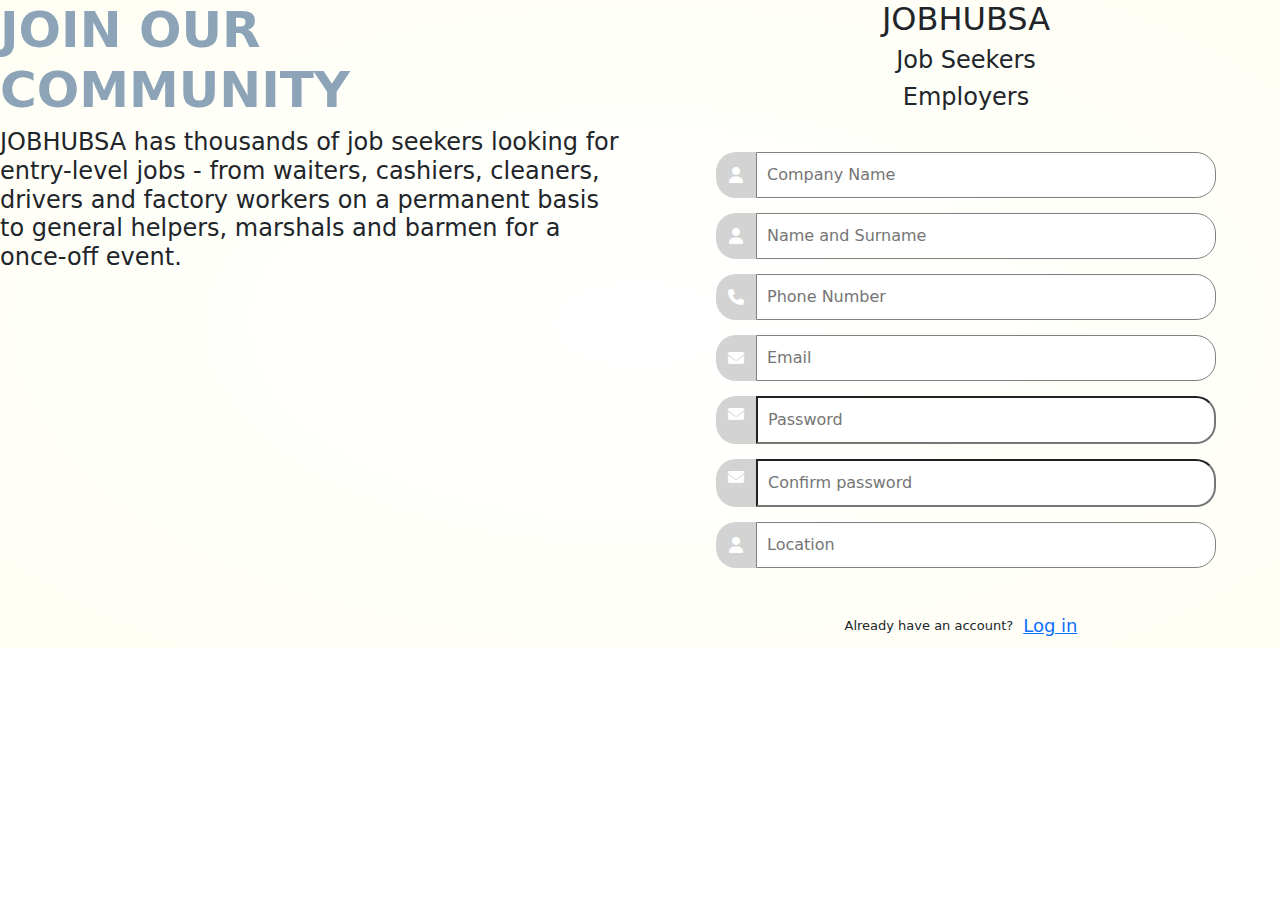
==== employer.html @ 093b6d68 "Create employer.html" ====
<!DOCTYPE html>
<html lang="en">
<head>
    <meta charset="UTF-8">
    <meta http-equiv="X-UA-Compatible" content="IE=edge">
    <meta name="viewport" content="width=device-width, initial-scale=1.0">
    <link href="bootstrap/css/bootstrap.min.css" type="text/css" rel="stylesheet" >
    <link rel="stylesheet" href="fontAwesome/css/all.css" />
    <title>login</title>
    <link rel="stylesheet" href="style.css">
    <script src="js/script.js"></script>
</head>
<body>
    <div id="login_sin_row" class="row"> <!-------------LOgin form--------------------->
        <div id="form_pic" class="col-lg-6 col-md-12">
          <!--  <h1>Hello</h1>
            <div class="pic_container">
                <img src="images/login_f_pic.jpg" alt="image">
            </div> -->
           <p class="text" style="display: block;
                                    justify-content:center;
                                    align-items:center;
           ">
                <h1 style="
                font-weight: 900; 
                color:rgb(141, 164, 184);
                font-size:50px
                
                ">
                    JOIN OUR
                    COMMUNITY
                </h1>
                <h4 style="
                font-weight: 400; 
                
                ">
                    JOBHUBSA has thousands of job seekers looking for entry-level jobs - from waiters, cashiers,
                    cleaners, drivers and factory workers on a permanent basis to general helpers,
                    marshals and barmen for a once-off event.
                </h4>
            </p>
        
        </div>

        <div id="sign_up" class="col-lg-6 col-md-12">
            <!-- Sign_UP -->
            <div class="container">
                <div id="content1" class="content">
                    <h2>JOBHUBSA</h2>
                    <div class="employe_yer_links">
                        <h4 class="seeker" href="signup.html"><a>Job Seekers</a></h4>
                        <h4 class="employer" href="employer.html"><a>Employers</a></h4>

                    </div>
                    <div class="form-container">
                        <form method="post" >
                            <!-- <?php include('errors.php'); ?> -->
                            <div class="input-cnt">
                            <i id="name" class="fas fa-user"></i>
                            <input type="text" name="username" placeholder="Company Name" required>
                            </div>

                            <div class="input-cnt">
                                <i id="name" class="fas fa-user"></i>
                                <input type="text" name="username" placeholder="Name and Surname" required>
                            </div>

                            <div class="input-cnt">
                                <i id="name" class="fas fa-phone"></i>
                                <input type="text" placeholder="Phone Number"  name="cellphone" >
                            </div>
            
                            <div class="input-cnt">
                            <i id="name" class="fas fa-envelope"></i>
                            <input type="text" name="Email" placeholder="Email" required>
                            </div>
            
                            <div class="input-cnt">
                                <i id="password" class="fas fa-envelope"></i>
                                <input class="password" type="password" name="password" placeholder="Password" required>
                            </div>

                            <div class="input-cnt">
                                <i id="password" class="fas fa-envelope"></i>
                                <input class="password" type="password" name="password" placeholder="Confirm password" required>
                            </div>
            
                            <div class="input-cnt">
                                <i id="name" class="fas fa-user"></i>
                                <input type="text" name="Location" placeholder="Location" required>
                            </div>
            
                            <div class="input-cnt">
                            <input onclick="update()" type="submit" />
                            </div>
                        
                        </form>
                    </div>    
                </div>
                <div class="login_text">
                  <div style="font-size: small;">Already have an account?</div><a style="font-size:large; padding:10px;" href="login.html">Log in</a>
                </div> 
            </div>
        </div>
    </div>
<script src="js/employer_employe_forms.js"></script> 
<script src="bootstrap/js/jquery.min.js" type="text/javascript"></script>
<script src="popper/popper.min.js" type="text/javascript"></script>
<script src="bootstrap/js/bootstrap.min.js" type="text/javascript"></script>
<script src="js/bootstrap.bundle.js" ></script> 
</body>
</html>
---- style.css ----
*{
    box-sizing: border-box;
    margin: 0;
    padding: 0;
    list-style-type: none;
    text-decoration: none;
}

body {
  background-image:  radial-gradient(rgb(255, 255, 255), rgb(255, 255, 245)); 
    background-position: center center;
    background-repeat: no-repeat;
    background-size: cover;
    overflow-x: hidden;
    }


    section {
      padding: 0;
      position: relative;
      width: 100%;
      overflow-x: hidden; 
      background-image:  radial-gradient(rgb(255, 255, 255), rgb(255, 255, 245)); 
         
      }
      
      
      /** HEADER **/
      .contacts {
        width: 100%;
        position: relative;
        background-color: rgb(241, 241, 212);
        border-radius: 5px 5px 0 0; 
        padding-left: 20px;
        overflow: none;
        height: 80px;
      }

      header {
        position: relative;
        width: 100%;
        height: 80px;
        background-color: #e6f0f1; 
        padding-left: 20px;
      }

      header .sidenav .em_em {
        position: absolute;
        right: 15%;
        padding: 5px;
        top:10%;
      }

      header .sidenav .job_skr {
        position: relative;
        background-color:#63ff09;
        padding: 10px;
        float: left;
        margin-right: 15px;
        text-decoration: none;
        padding: 5px 15px 5px 15px;
        border-radius: 50px;
      } 

      header .sidenav .employer {
        position: relative;
        background-color:#0a1b7e;
        padding: 10px;
        float: left;
        padding: 5px 10px 5px 10px;
        border-radius: 50px;
      } 

      header .sidenav .employer a {
        text-decoration: none;
        color: #e6eeed;
        font-weight: bold;
      }

      header .sidenav .job_skr a {
        text-decoration: none;
        color: #e6eeed;
        font-weight: bold;
      }

      header .sidenav .login {
        padding: 10px;
        background-color: #f1d00f;
        padding: 5px 10px 5px 10px;
        border-radius: 50px;
        
      }
      
      /************** LOGO  **********************/
      
       header .logo{
        position: absolute;
        display: flex;
        float: right;
        left: 2%;
        top: 20%;
        justify-self: center;
        padding-right: 5px;
        
      } 

      header .logo span{
        color: #557c3e;
        font-weight: 600;
        font-size: 23px;
      }

      /****************************************Lets talk******************************************************/

      body .lets-talk {
        position: fixed;
        right: 2%;
        bottom: 5%;
        height: 60px;
        width: 60px;
        border-radius: 50%;
        background-image:  radial-gradient(rgb(255, 255, 255), rgb(228, 228, 217)); 
        box-shadow: 0 15px 30px rgb(31, 26, 26), 0 11px 8px rgb(0, 0, 0, 0.22);
      
     }

     body .send-message {
        position: relative;
        display: flex;
        justify-content: center;  
        color: rgb(31, 32, 30);
        font-size: x-large;
        padding-top: 13px;
        
      }

      body .send-message:hover{
        color: rgb(0, 0, 0);
        transition: .9s;
      }

     
    .container .row {
      position: relative;
      width: 100%;
      justify-content: space-between;
    }

section #header-text {
  padding: 20px;
  background-color: #e6f0f1; 
  overflow: hidden;
  height: 100vh;
  border-radius: 0 0 500px 0;
  word-wrap: break-word;
  overflow: hidden;
}

section #textBox h1 {
  font-size: 75px;
}
section #textBox .sm_text {
    font-size: 26px;
    font-weight: 400;
    word-break: normal;
  }

section #textBox .demo {
    padding: 10px 25px 10px 25px;
    border-radius: 50px;
    font-weight: 450;
    font-size: 18px;
    background-color: #0c1438;
    color: #e6eeed;
    border: none;
}

section #image_box .ima_container{
    height: 40px;
    width: 10px;
    /* margin-bottom: 100px;
    margin-right: 100px; */

}

section #image_box .image-container img {
    width:100%;
    height: auto;
    position: relative;
}
  
.circle {
    position: absolute;
    top: 0;
    left: 0;
    width: 100%;
    height: 1300px;
    background-color: #8da4a7;
    clip-path: circle(600px at right 800px);
    opacity: 15%;
}

/* HOME PAGE */
/* Describtion text for cards */
.jst_text {
  padding: 20px;
}
.jst_text h2 {
  font-size: 40px;
  word-break: normal;
}

.jst_text p {
  padding: 14px;
  word-break: normal;
}

/* *****************Start home page**************** */
/* ****************************Employee_Employer cards********************************/
.row #Card_seeker {
  padding: 15px;
}
.row #Card_seeker .container {
  position: relative;
  border-radius: 35px;
  width: 80%;
  height: auto;
  background-color: #e6f0f1; 
  padding: 20px;
  
  
}
.row #Card_seeker .container span {
  border: 1px solid ;
  border-radius: 35px;
  padding: 3px;
}

.row #Card_seeker .container span a{
  text-decoration: none;
  font-size: small;
  color: #222;
}

.row #Card_seeker {
  position: relative;

}

.row #Card_seeker .container  .img_1st_container{
  position: relative;
  display: flex;
  justify-content: center;
}

.row #Card_seeker .container .image_container{
  position: relative;
  width: 85%;
  height: auto;
}
.row #Card_seeker .container .image_container img {
  position: relative;
  width: 100%;
  height: max-content;
}

.row #Card_seeker .container h4 {
  font-weight: 800;
}

.row #Card_seeker .container p {
  font-size: 18px;
  font-weight:380;
}
.row #Card_seeker .container .the_btn{
  display: flex;
  justify-content: center;
}
.row #Card_seeker .container button {
  width: 40%;
  padding: 10px;
  background-color: #69bb5e;
  border-radius: 35px;
  border: none;
}
.row #Card_seeker .container button a {
  text-decoration: none;
  color: #e6eeed;
  font-weight: 500;
  
}

/********************Sign up Form*************************/
#form_pic {
  position: relative;
  height: 100%;
  display: block;
  justify-content: center;
  align-items: center;
}

#form_pic .text {
  display: block;
  justify-content: center;
  align-items: center;
  margin: 0 auto;
}

#form_pic .pic_container {
  position: relative;

}

#login_sin_row #form_pic .text h1{
  font-weight: 900;
  color: #3adb50;
}
/* #form_pic .pic_container img{
  width: 100%;
  height: auto;
} */

 #login_sin_row {
    position: relative;
    overflow-y: none;
   background-image: url("images/login_f_pic.jpg");
   background-attachment: fixed;
   height: 100%;
   background-position: center;
   background-repeat: no-repeat;
   background-size: cover;
}
/* 
#form_pic {
  position: relative;
  overflow-y: none;
 background-image: url("images/login_f_pic.jpg");
 background-attachment: fixed;
 height: 100%;
 background-position: center;
 background-repeat: no-repeat;
 background-size: cover;
} */

#sign_up .container{
  position: relative;
  display: block;
  align-items: center;
  justify-content: center;
  background-attachment: fixed;

}
#sign_up .container #content1 h2, #sign_up .container #content1 h4, #sign_up .container .login_text {
  position: relative;
  display: flex;
  align-items: center;
  justify-content: center;
}


#sign_up .container .form-container {
  background-attachment: fixed;
  overflow-y: scroll;
  background-image: brown;
}


/* Hide all content by default */
.row .form-container {
  position: relative;
  margin: 20px;
  padding: 20px;
  color: white;
  border-radius: 35px;
  height: 450px;

}

.row .form-container .input-cnt {
  position: relative;
  display: flex;
  margin-bottom: 15px;
  width: 100%;
}

.row .form-container .input-cnt:last-child {
  margin-bottom: 0px;
  position: relative;
}

.row .form-container .input-cnt > i {
 position: relative;
 display: flex;
 justify-content: center;
 min-width: 40px;
 padding: 10px;
 text-align: center;
 background: lightgrey;
 border-top-left-radius: 20px;
 border-bottom-left-radius: 20px;
 color: #ffffff;
  
}

.row .form-container .input-cnt:hover > i {
  display: flex;
  justify-content: center;
  background: #2e3135;
  color: white;
 
}

.row .form-container form .input-cnt #name {
  position: relative;
  display: flex;
  align-items: center;
  justify-content: center;
}

.row .form-container .input-cnt > input[type="text"], .input-cnt > textarea {
  outline: none;
  border: none;
  padding: 10px;
  border: 1px solid grey;
  border-top-right-radius: 20px;
  border-bottom-right-radius: 20px;
  width: 100%;
}

.row .form-container .input-cnt #name {
  position: relative;
  display: flex;
  align-items: center;
  justify-content: center;
}

.row .form-container .input-cnt .password{
  width: 100%;
  border-top-right-radius: 20px;
  border-bottom-right-radius: 20px;
  padding: 10px;
  display: flex;
  align-items: center;
  justify-content: center;
}

.row .form-container textarea {
  padding: 60px 10px;
}

.row .form-container .input-cnt > input[type="submit"] {
  border: none;
  border-radius: 20px;
  outline: none;
  width: 75%;
  margin: 0 auto;
  font-size: 105%;
  padding: 8px;
  color: #f1f1f1;
  background: #3adb50;
  transition-duration: .5s;
}

.row .form-container .input-cnt > input[type="submit"]:hover {
  color: white;
  background: #232425;
} 




/* END HOME PAGE */



/* FOOTER */
.panel-footer {
  margin-top: 30px;
  padding-top: 35px;
  padding-bottom: 30px;
  background-color: #222;
  color: rgb(238, 238, 238);
}
.panel-footer div.row {
  margin-bottom: 35px;
}
#hours, #address {
  line-height: 2;
}
#hours > span, #address > span {
  font-size: 1.3em;
  color: #effae9;
}
#address p {
  color: #effae9;
  font-size: .8em;
  line-height: 1.8;
}

#testimonials p:nth-child(2) {
  margin-top: 25px;
}
/* END FOOTER */

/************************************************************* CONTACT US  ****************************************************************/



/* *************************************Contact us ************************************************************* */





      /********** Large devices only **********/
@media (min-width: 1200px) {
  
}

/********** Medium devices only **********/
@media (min-width: 992px) and (max-width: 1199px) {



  
}


@media (max-width: 992px) {
  #header-text #textBox .text-container .call-us{
    position: relative;
    display: flex;
    justify-content: center;
    margin-right: 0;
    
  }

  #header-text #textBox .text-container .call-us i {
    margin: 5px;
    height: 40px;
    width: 40px;
    border: 1px solid whitesmoke;
    border-radius: 50%;
    font-size: 25px; 
  }
}


/* BACKGROUND IMAGE  */
@media (min-width: 992px) {




}

/********** Small devices only **********/
@media (min-width: 768px) and (max-width: 991px) {
   /* Home Page */
 
  /* End Home Page */
}

@media (min-width: 768px) {

  #menu-bar {
    display: none;
}

.closebtn span {
    display: none;
}

/* horizontal menu */
header .sidenav ul {
    position: absolute;
    display: flex;
    float: right;
    left: 20%;
    top: 20%;
    justify-self: center;
    color: whitesmoke;
    padding-right: 5px;
    
    
}

header .sidenav ul li {
     padding: 0 5px;
     height: 36px;
     list-style-type: none;
     color: rgb(237, 255, 255);
     font-size: 15px;
     font-weight:500;
}

header .sidenav ul li:hover {
    border-bottom: 2px solid rgb(20, 20, 20);;
    height: 36px;
    font-weight: bolder;
}

header .sidenav ul li a{
    color: rgb(27, 26, 26);
    text-decoration: none;
    font-size: 1.1em;
    font-weight: 200;
    
    
}

a.active, a:hover {
    height: 36px;
    font-weight: bolder;

}

/* HOME PAGE SLIDER */

.panel-footer section hr {
    width: 100%;
    margin: 0 auto;
    display: none;
  }


}



/********** Extra small devices only **********/
@media (max-width: 767px) {

  /* LOGO */

  #menu-bar{
    float: right;
    padding: 20px;
    color: rgb(27, 26, 26);
    margin-top: 5px;
    cursor: pointer;
    transition: 0.8s;
    font-size: 20px;
}


#menu-bar i:hover{
    font-size: 25px;
}

.sidenav {
    height:100%;
    width: 0;
    position: fixed;
    z-index: 1; /*stay on top*/
    top: 0; /*stay at the top*/
    right: 0;
    background-color: rgb(238, 238, 238);
    overflow-x: hidden; /*disable scroll bar*/
    padding-top: 60px; /**/
    transition: 1s;
    border-radius: 10px 0px 0px 0px ;
    border-left: 1px solid goldenrod;
}

.sidenav ul {
    height: 250px;
    width: 100%;
    display: inline-block;
    text-align: center;
    
}

.sidenav ul li{
    padding-top: 50px; 
    list-style-type: none;
    
}

.sidenav ul li a {
    color: rgb(31, 29, 25);
    text-decoration: none;
    font-size: 1.2em;
    font-weight: 300;
    transition: .5s;
    font-weight: bolder;
}

.sidenav ul li a:hover{
    color: blueviolet;
}

.sidenav .closebtn span{
    color: rgb(37, 36, 32);
    position: absolute;
    top: 5%;
    left: 10%;
    cursor: pointer;
    transition: .5s;
    font-size: 17px;
    font-weight: bolder;
}
.sidenav .closebtn span:hover {
    color: blueviolet;
    font-size: 14px;
    
}
/* *******************************MYSLIDES TEXT */
header ul li .apply {
  display: inline-block;
  padding: 8px 20px;
  background-image:  radial-gradient(rgb(0, 24, 112), rgb(17, 17, 15));  
  color: rgb(233, 245, 204);
  border-radius: 40px;
  font-weight: 600;
  letter-spacing: 1px;
  text-decoration: none;
  border: 0.5px solid #000000;
}

/********************The employer__Employee Cards****************************/
.jst_text {
  padding: 40px;
}
.jst_text h2 {
  font-size: 25px;
  font-weight: 800;
}
.jst_text p {
  font-size: 14px;
}
.row #Card_seeker .container{
  width: 65%;
}
.row #Card_seeker .container .image_container{
  position: relative;
  width: 80%;
  height: 250px;
}
.row #Card_seeker .container .image_container img {
  position: relative;
  width: 100%;
  height: max-content;
}

.row #Card_seeker .container h4 {
  font-weight: 800;
  font-size: 18px;
}

.row #Card_seeker .container p {
  font-size: 14px;
  font-weight:400;
}

.row #Card_seeker .container button {
  width: 60%;
  padding: 10px;
  background-color: #69bb5e;
  border-radius: 35px;
  border: none;
}
.row #Card_seeker .container button a {
  text-decoration: none;
  color: #e6eeed;
  font-weight: 500;
  font-size: 13px;
  
}
  /* End Header */


  /* Footer */
  .panel-footer section {
    margin-bottom: 30px;
    text-align: center;
  }
  .panel-footer section:nth-child(3) {
    margin-bottom: 0; /* margin already exists on the whole row */
  }
  .panel-footer section hr {
    width: 50%;
  }
  /* End Footer */

  /* Home Page */


}


/********** Super extra small devices Only :-) (e.g., iPhone 4) **********/
@media (max-width: 479px) {
  
  
  /* Home page */
  section #textBox h2 {
    color: rgb(238, 238, 238);
    font-size: 150%;
    line-height: 1.4em;
    font-weight: 950;
  }
  
  section #textBox span {
    color: #25e70c;
    font-size: 1.8em;
    font-weight: 900;
  }
}

@media (max-width: 425px) {
  /* MENU SLIDER */
  section #textBox h2 {
    color: rgb(238, 238, 238);
    font-size: 100%;
    line-height: 1.4em;
    font-weight: 950;
  }
  
  section #textBox span {
    color: #25e70c;
    font-size: 1.8em;
    font-weight: 900;
  }

}

@media (max-width: 350px){
  header .logo span{
    color: #557c3e;
    font-weight: 900;
    font-size: 14px;
    
    
  }
}

@media (max-width: 320px) {
  /* LOGO */
  header .logo-image{
    padding: 0;
    font-family: 'Courier New', Courier, monospace; 
    color: rgb(36, 37, 37);
    height: 50px;
    width: 50px;
    text-decoration: none;
    
    
  }
  header .logo-image{
    position: absolute;
    justify-content: left;
    display: flex;
    margin-top: 20px;
  }

  header .logo span{
    
    display: none;
    
  }
}
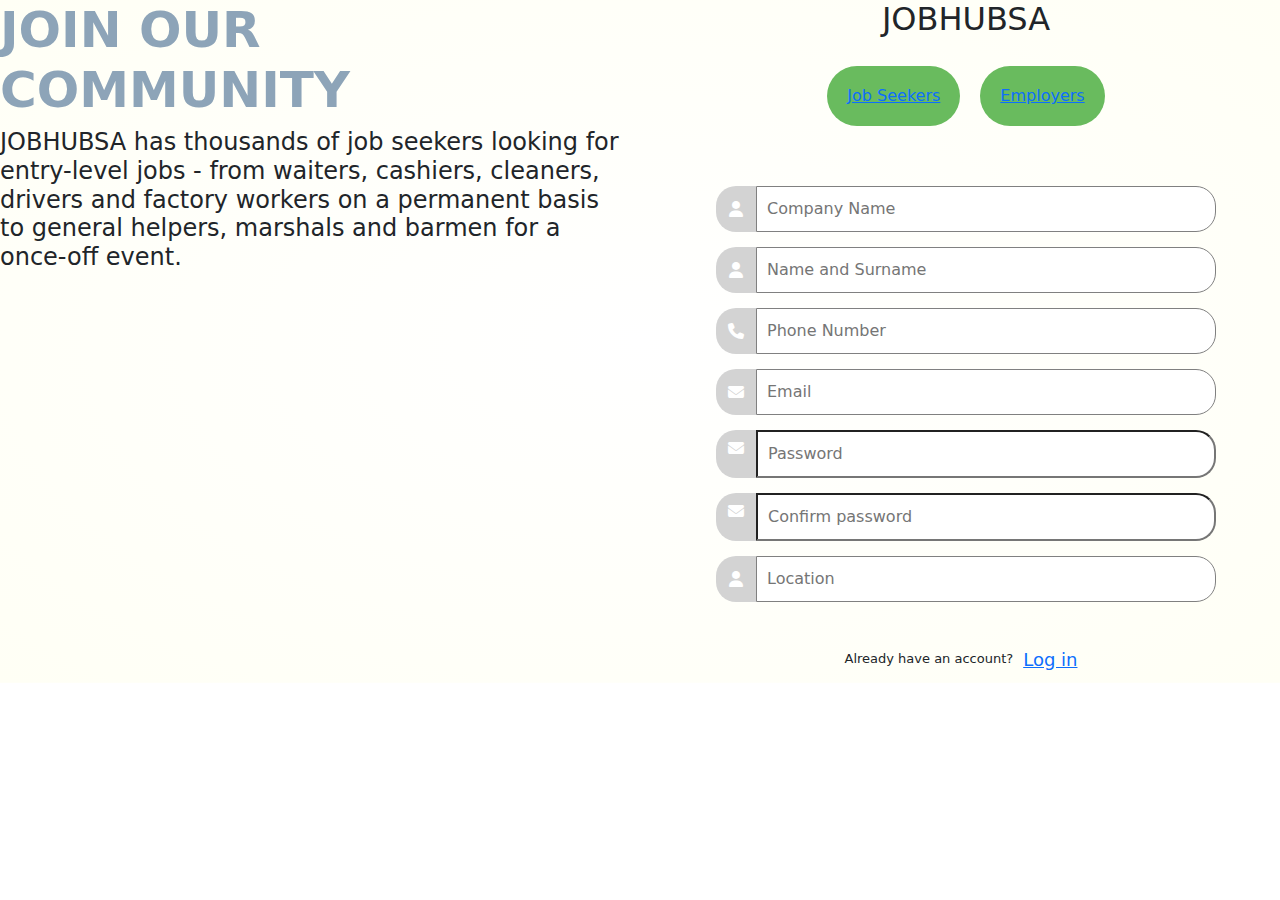
==== commit 7a0512ce: "feew changes" ====
--- a/employer.html
+++ b/employer.html
@@ -48,8 +48,8 @@
                 <div id="content1" class="content">
                     <h2>JOBHUBSA</h2>
                     <div class="employe_yer_links">
-                        <h4 class="seeker" href="signup.html"><a>Job Seekers</a></h4>
-                        <h4 class="employer" href="employer.html"><a>Employers</a></h4>
+                        <h4 class="seeker"><a href="signup.html">Job Seekers</a></h4>
+                        <h4 class="employer"><a href="employer.html">Employers</a></h4>
 
                     </div>
                     <div class="form-container">
--- a/style.css
+++ b/style.css
@@ -218,7 +218,7 @@
 /* *****************Start home page**************** */
 /* ****************************Employee_Employer cards********************************/
 .row #Card_seeker {
-  padding: 15px;
+  padding: 10px;
 }
 .row #Card_seeker .container {
   position: relative;
@@ -226,7 +226,7 @@
   width: 80%;
   height: auto;
   background-color: #e6f0f1; 
-  padding: 20px;
+  padding: 7px;
   
   
 }
@@ -291,6 +291,29 @@
 }
 
 /********************Sign up Form*************************/
+.container #content1 .employe_yer_links {
+  position: relative;
+  display: flex;
+  justify-content: center;
+  align-items: center;
+  padding: 10px;
+}
+
+.container #content1 .employe_yer_links h4{
+  padding: 15px;
+  font-size: medium;
+  background-color: #69bb5e;
+  margin: 10px;
+  border-radius: 35px;
+}
+
+.container #content1 .employe_yer_links h4:hover {
+  cursor: pointer;
+}
+
+.container #content1 .employe_yer_links h4 a {
+  padding:5px;
+}
 #form_pic {
   position: relative;
   height: 100%;
@@ -478,9 +501,10 @@
   margin-top: 30px;
   padding-top: 35px;
   padding-bottom: 30px;
-  background-color: #222;
-  color: rgb(238, 238, 238);
-}
+  background-color: #fdfcfc;
+  color: rgb(24, 20, 20);
+}
+
 .panel-footer div.row {
   margin-bottom: 35px;
 }
